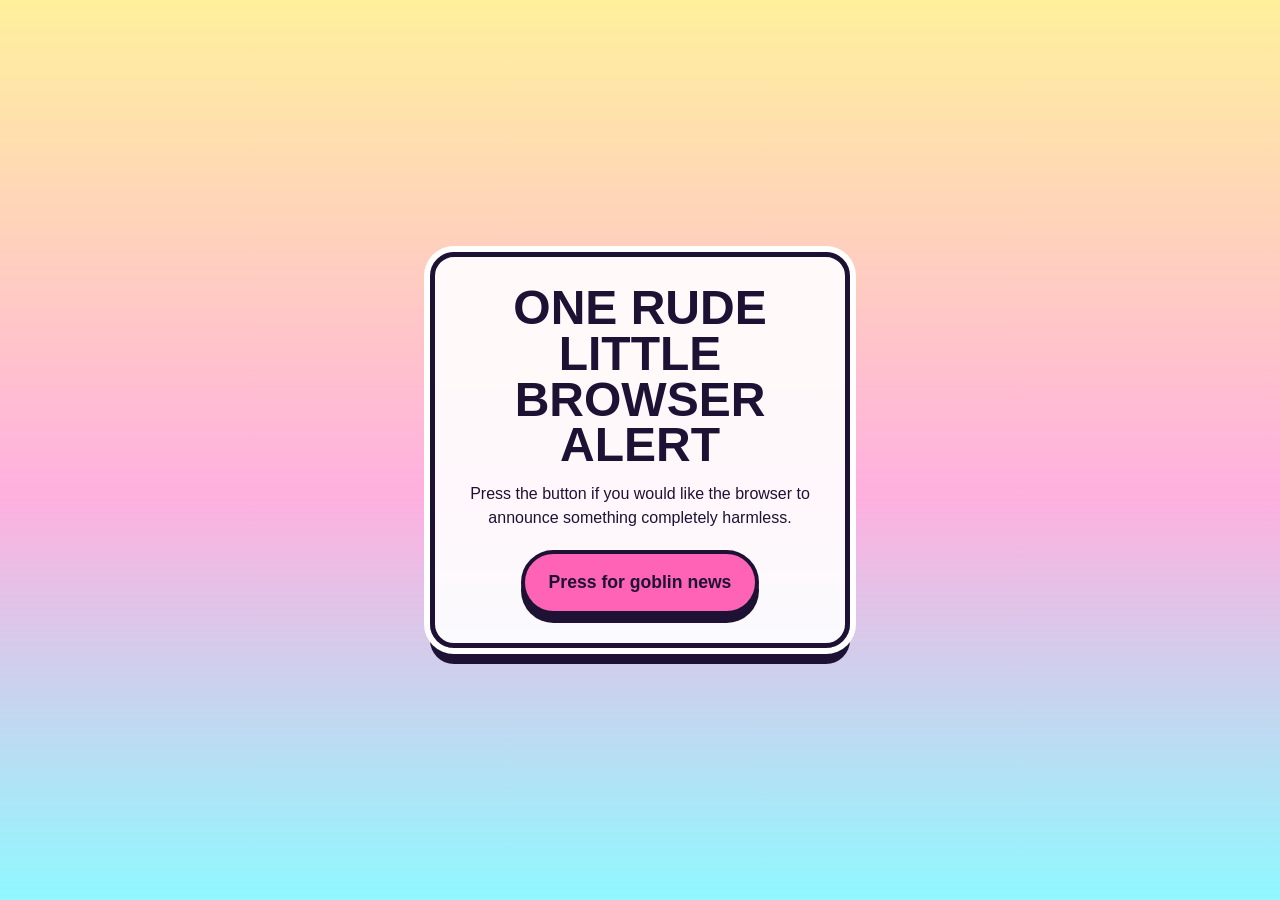
==== en/code/indieweb-goblin-alert-button-complete/index.html @ b38fbc1f "Add interactive goblin alert project with styled button and alert functionality - Created landing pa" ====
<!doctype html>
<html lang="en">
  <head>
    <meta charset="utf-8">
    <meta name="viewport" content="width=device-width, initial-scale=1">
    <title>Goblin Alert Button</title>
    <style>
      * {
        box-sizing: border-box;
      }

      body {
        margin: 0;
        min-height: 100vh;
        display: grid;
        place-items: center;
        padding: 24px;
        font-family: "Trebuchet MS", Verdana, sans-serif;
        color: #1e1234;
        background: linear-gradient(180deg, #fff09c, #ffb0df 55%, #90f8ff 100%);
      }

      main {
        width: min(420px, 100%);
        padding: 28px;
        text-align: center;
        border: 5px solid #1e1234;
        border-radius: 24px;
        background: rgba(255, 255, 255, 0.9);
        box-shadow:
          0 0 0 6px #ffffff,
          0 16px 0 #1e1234;
      }

      h1 {
        margin: 0;
        font-size: clamp(2rem, 8vw, 3rem);
        line-height: 0.95;
        text-transform: uppercase;
      }

      p {
        margin: 14px 0 0;
        line-height: 1.5;
      }

      button {
        margin-top: 20px;
        padding: 18px 24px;
        border: 4px solid #1e1234;
        border-radius: 999px;
        background: #ff63b5;
        color: #1e1234;
        font: inherit;
        font-size: 1.1rem;
        font-weight: 900;
        cursor: pointer;
        box-shadow: 0 8px 0 #1e1234;
      }
    </style>
  </head>
  <body>
    <main>
      <h1>One rude little browser alert</h1>
      <p>Press the button if you would like the browser to announce something completely harmless.</p>
      <!-- This button makes the browser show one silly alert message. -->
      <button type="button">Press for goblin news</button>
    </main>

    <script>
      // This script gives the button its browser alert.
      // Change the text inside the quoted message to make it your own.
      document.querySelector("button").setAttribute(
        "onclick",
        "alert('Warning: you have entered goblin territory.')"
      );
    </script>
  </body>
</html>
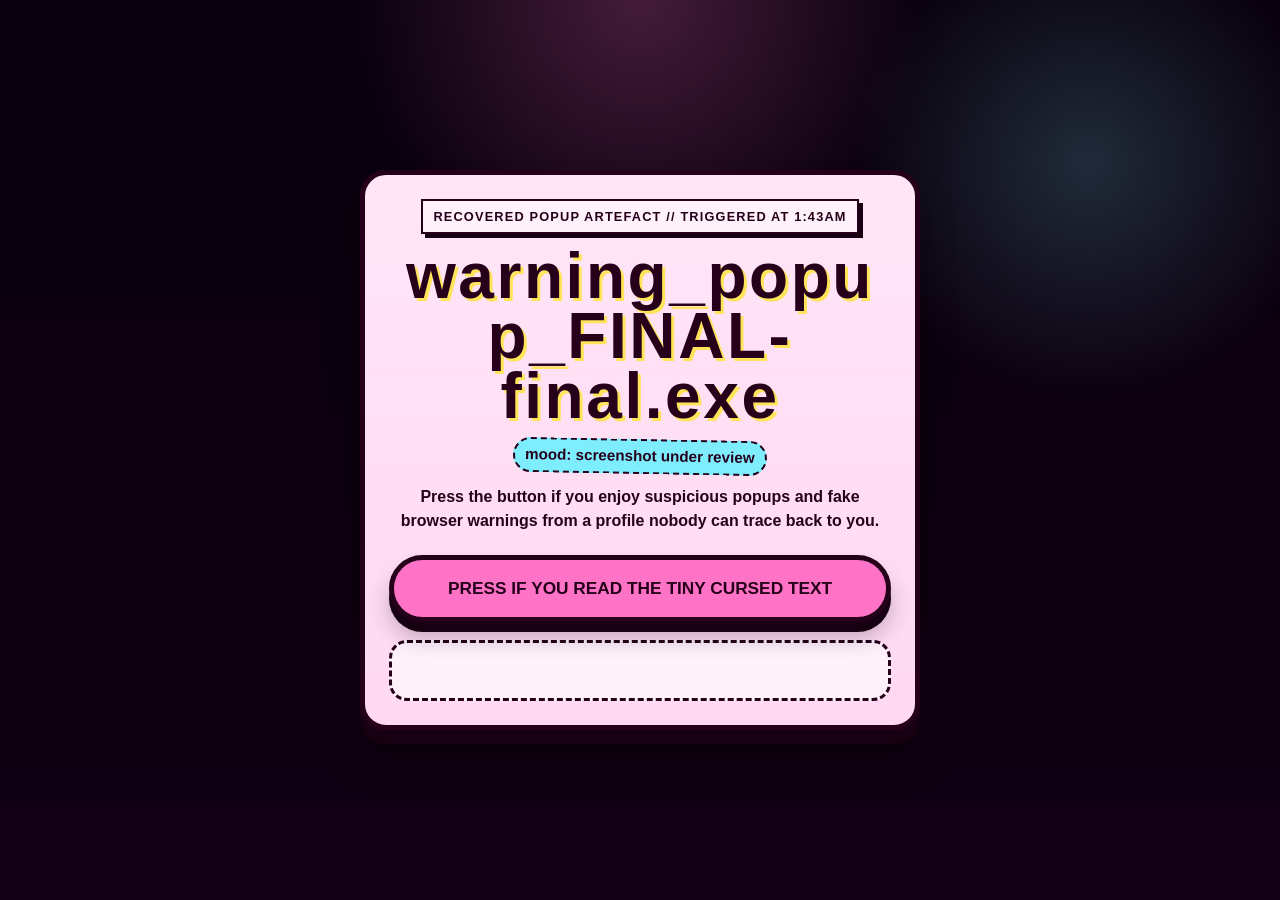
==== commit b450f0b9: "index html instruction cleanup" ====
--- a/en/code/indieweb-goblin-alert-button-complete/index.html
+++ b/en/code/indieweb-goblin-alert-button-complete/index.html
@@ -1,78 +1,25 @@
-<!doctype html>
 <html lang="en">
   <head>
     <meta charset="utf-8">
     <meta name="viewport" content="width=device-width, initial-scale=1">
-    <title>Goblin Alert Button</title>
-    <style>
-      * {
-        box-sizing: border-box;
-      }
-
-      body {
-        margin: 0;
-        min-height: 100vh;
-        display: grid;
-        place-items: center;
-        padding: 24px;
-        font-family: "Trebuchet MS", Verdana, sans-serif;
-        color: #1e1234;
-        background: linear-gradient(180deg, #fff09c, #ffb0df 55%, #90f8ff 100%);
-      }
-
-      main {
-        width: min(420px, 100%);
-        padding: 28px;
-        text-align: center;
-        border: 5px solid #1e1234;
-        border-radius: 24px;
-        background: rgba(255, 255, 255, 0.9);
-        box-shadow:
-          0 0 0 6px #ffffff,
-          0 16px 0 #1e1234;
-      }
-
-      h1 {
-        margin: 0;
-        font-size: clamp(2rem, 8vw, 3rem);
-        line-height: 0.95;
-        text-transform: uppercase;
-      }
-
-      p {
-        margin: 14px 0 0;
-        line-height: 1.5;
-      }
-
-      button {
-        margin-top: 20px;
-        padding: 18px 24px;
-        border: 4px solid #1e1234;
-        border-radius: 999px;
-        background: #ff63b5;
-        color: #1e1234;
-        font: inherit;
-        font-size: 1.1rem;
-        font-weight: 900;
-        cursor: pointer;
-        box-shadow: 0 8px 0 #1e1234;
-      }
-    </style>
+    <title>warning_popup_FINAL-final.exe</title>
+    <link rel="stylesheet" href="style.css">
   </head>
   <body>
-    <main>
-      <h1>One rude little browser alert</h1>
-      <p>Press the button if you would like the browser to announce something completely harmless.</p>
-      <!-- This button makes the browser show one silly alert message. -->
-      <button type="button">Press for goblin news</button>
+    <!-- This popup absolutely should not have been installed. -->
+    <main class="popup-panel">
+      <p class="eyebrow">Recovered popup artefact // triggered at 1:43am</p>
+      <h1>warning_popup_FINAL-final.exe</h1>
+      <p class="status">mood: screenshot under review</p>
+      <p>Press the button if you enjoy suspicious popups and fake browser warnings from a profile nobody can trace back to you.</p>
+      <button type="button" class="panic-button">press if you read the tiny cursed text</button>
+      <p id="result" aria-live="polite"></p>
     </main>
 
     <script>
-      // This script gives the button its browser alert.
-      // Change the text inside the quoted message to make it your own.
-      document.querySelector("button").setAttribute(
+      document.querySelector(".panic-button").setAttribute(
         "onclick",
-        "alert('Warning: you have entered goblin territory.')"
+        "document.querySelector('#result').textContent = window.confirm('Do you accept the terms of this extremely bad popup?') ? 'Noted. Your desktop has been added to the watchlist.' : 'Too late. The popup log still says you hovered here at 1:43am.'"
       );
     </script>
   </body>
--- a/en/code/indieweb-goblin-alert-button-complete/style.css
+++ b/en/code/indieweb-goblin-alert-button-complete/style.css
@@ -0,0 +1,122 @@
+/* Build a cursed popup artefact with one suspicious browser button. */
+:root {
+  --page-bg: #120014;
+  --ink: #26001b;
+  --panel-bg: #ffd8f2;
+  --accent: #ff73c6;
+  --accent-hot: #7eeeff;
+  --accent-warning: #ffe45a;
+  --shadow-color: #170011;
+  --border-size: 5px;
+  --corner-size: 20px;
+  --body-font: Verdana, Geneva, sans-serif;
+  --panel-width: 35rem;
+}
+
+* {
+  box-sizing: border-box;
+}
+
+body {
+  margin: 0;
+  min-height: 100vh;
+  display: grid;
+  place-items: center;
+  padding: 24px;
+  background:
+    radial-gradient(circle at top, rgba(255, 115, 198, 0.24), transparent 26%),
+    radial-gradient(circle at 85% 18%, rgba(126, 238, 255, 0.18), transparent 18%),
+    linear-gradient(180deg, #09000d, var(--page-bg));
+  color: var(--ink);
+  font-family: var(--body-font);
+}
+
+.popup-panel {
+  width: min(var(--panel-width), calc(100vw - 48px));
+  padding: 24px;
+  border: var(--border-size) solid var(--ink);
+  border-radius: calc(var(--corner-size) + 6px);
+  background:
+    linear-gradient(rgba(255, 255, 255, 0.35), rgba(255, 255, 255, 0)),
+    var(--panel-bg);
+  box-shadow:
+    0 14px 0 var(--shadow-color),
+    0 28px 34px rgba(0, 0, 0, 0.4);
+  text-align: center;
+}
+
+.eyebrow {
+  margin: 0;
+  display: inline-block;
+  padding: 6px 10px;
+  border: 2px solid var(--ink);
+  background: rgba(255, 255, 255, 0.52);
+  box-shadow: 4px 4px 0 var(--shadow-color);
+  font-size: 0.8rem;
+  font-weight: 900;
+  text-transform: uppercase;
+  letter-spacing: 0.09em;
+}
+
+h1 {
+  margin: 12px 0 0;
+  font-family: Impact, Haettenschweiler, "Arial Narrow Bold", sans-serif;
+  font-size: clamp(2.5rem, 9vw, 4rem);
+  line-height: 0.94;
+  letter-spacing: 0.04em;
+  overflow-wrap: anywhere;
+  text-shadow: 3px 3px 0 var(--accent-warning);
+}
+
+.status {
+  display: inline-block;
+  margin: 12px 0 0;
+  padding: 4px 10px;
+  border: 2px dashed var(--ink);
+  border-radius: 999px;
+  background: var(--accent-hot);
+  font-size: 0.95rem;
+  font-weight: 700;
+  transform: rotate(1deg);
+}
+
+p {
+  margin: 12px 0 0;
+  font-size: 1rem;
+  font-weight: 700;
+  line-height: 1.5;
+}
+
+.panic-button {
+  margin-top: 22px;
+  width: 100%;
+  padding: 18px 22px;
+  border: var(--border-size) solid var(--ink);
+  border-radius: 999px;
+  background: var(--accent);
+  color: var(--ink);
+  font: inherit;
+  font-size: 1.08rem;
+  font-weight: 900;
+  text-transform: uppercase;
+  box-shadow:
+    0 10px 0 var(--shadow-color),
+    0 16px 22px rgba(0, 0, 0, 0.24);
+  cursor: pointer;
+}
+
+.panic-button:hover {
+  transform: rotate(-0.7deg) translateY(2px);
+  box-shadow:
+    0 8px 0 var(--shadow-color),
+    0 12px 18px rgba(0, 0, 0, 0.22);
+}
+
+#result {
+  margin-top: 18px;
+  min-height: 3.8em;
+  padding: 14px 16px;
+  border: 3px dashed var(--ink);
+  border-radius: 18px;
+  background: rgba(255, 255, 255, 0.62);
+}
